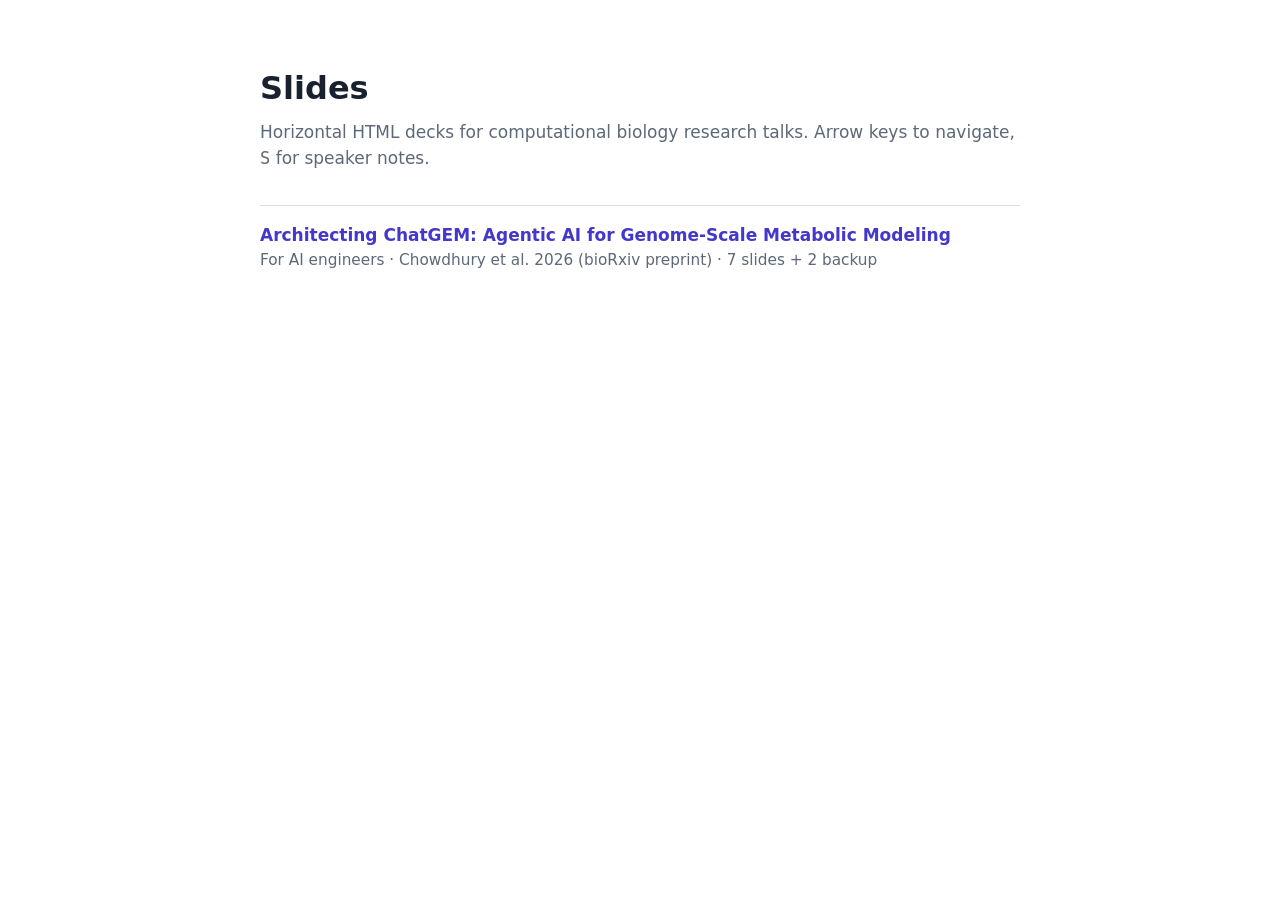
==== index.html @ d7ec1891 "feat: publish decks on GitHub Pages Add a .nojekyll file so Pages serves slides/_theme/, and a root " ====
<!doctype html>
<html lang="en">
<head>
<meta charset="utf-8">
<meta name="viewport" content="width=device-width, initial-scale=1">
<title>Slides</title>
<style>
  :root { --ink: #18212d; --muted: #5d6878; --line: #d8dde5; --accent: #4338ca; }
  body { margin: 0; padding: 64px 24px; font: 17px/1.5 "Segoe UI", system-ui, -apple-system, "Helvetica Neue", Arial, sans-serif; color: var(--ink); background: #fff; }
  main { max-width: 760px; margin: 0 auto; }
  h1 { font-size: 2rem; margin: 0 0 0.25em; }
  .lede { color: var(--muted); margin: 0 0 2em; }
  ul { list-style: none; margin: 0; padding: 0; }
  li { border-top: 1px solid var(--line); padding: 1em 0; }
  a { color: var(--accent); font-weight: 600; text-decoration: none; }
  a:hover { text-decoration: underline; }
  .meta { display: block; color: var(--muted); font-size: 0.9em; }
</style>
</head>
<body>
<main>
  <h1>Slides</h1>
  <p class="lede">Horizontal HTML decks for computational biology research talks. Arrow keys to navigate, <kbd>S</kbd> for speaker notes.</p>
  <ul>
    <li>
      <a href="slides/chatgem-architecture/">Architecting ChatGEM: Agentic AI for Genome-Scale Metabolic Modeling</a>
      <span class="meta">For AI engineers · Chowdhury et al. 2026 (bioRxiv preprint) · 7 slides + 2 backup</span>
    </li>
  </ul>
</main>
</body>
</html>
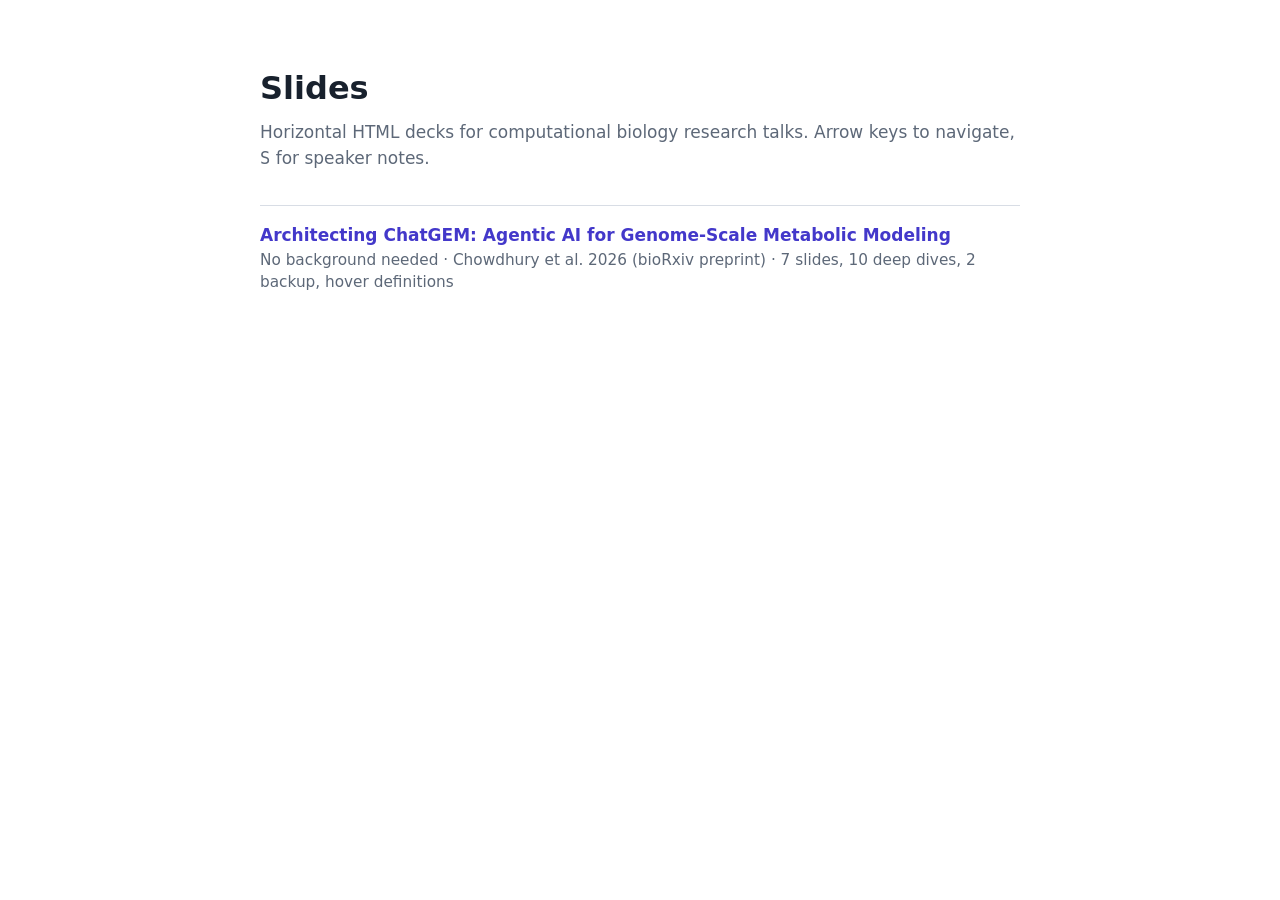
==== commit 6828b086: "feat: update chatgem slides" ====
--- a/index.html
+++ b/index.html
@@ -24,7 +24,7 @@
   <ul>
     <li>
       <a href="slides/chatgem-architecture/">Architecting ChatGEM: Agentic AI for Genome-Scale Metabolic Modeling</a>
-      <span class="meta">For AI engineers · Chowdhury et al. 2026 (bioRxiv preprint) · 7 slides + 2 backup</span>
+      <span class="meta">No background needed · Chowdhury et al. 2026 (bioRxiv preprint) · 7 slides, 10 deep dives, 2 backup, hover definitions</span>
     </li>
   </ul>
 </main>
